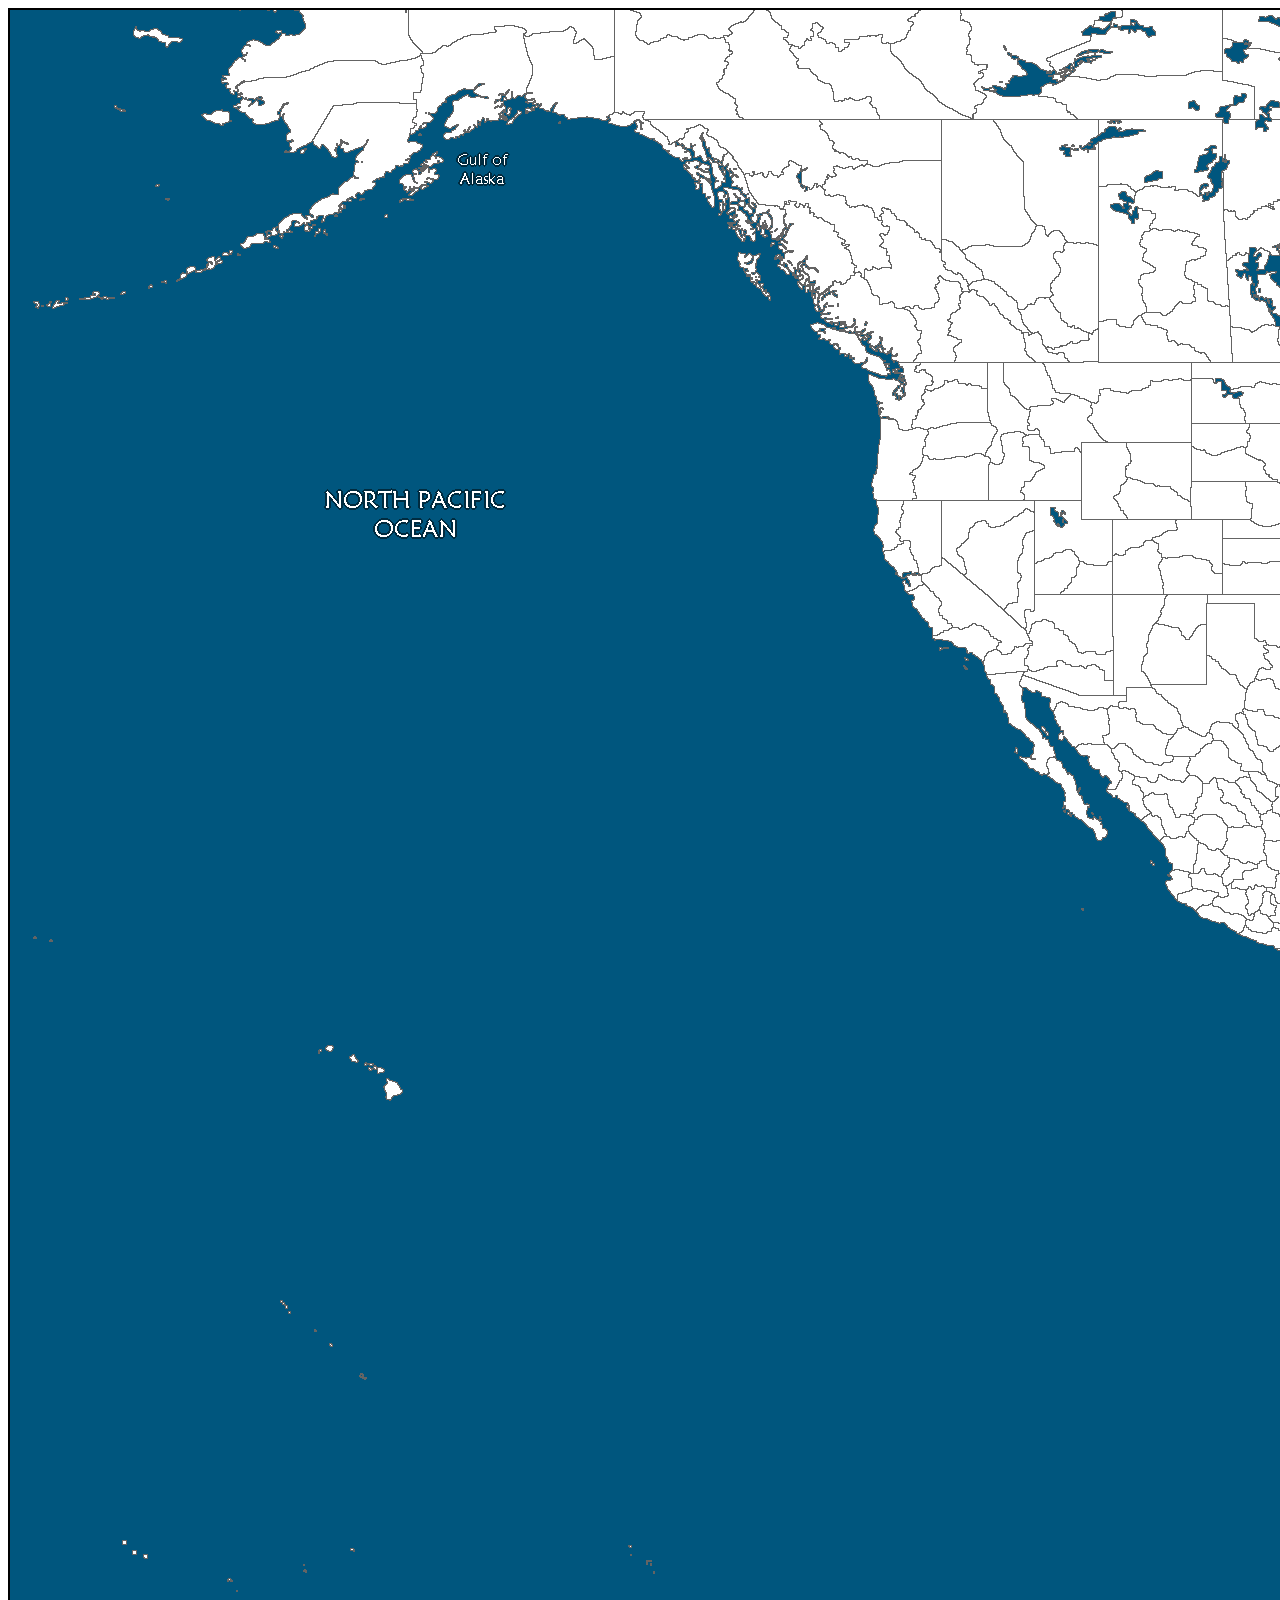
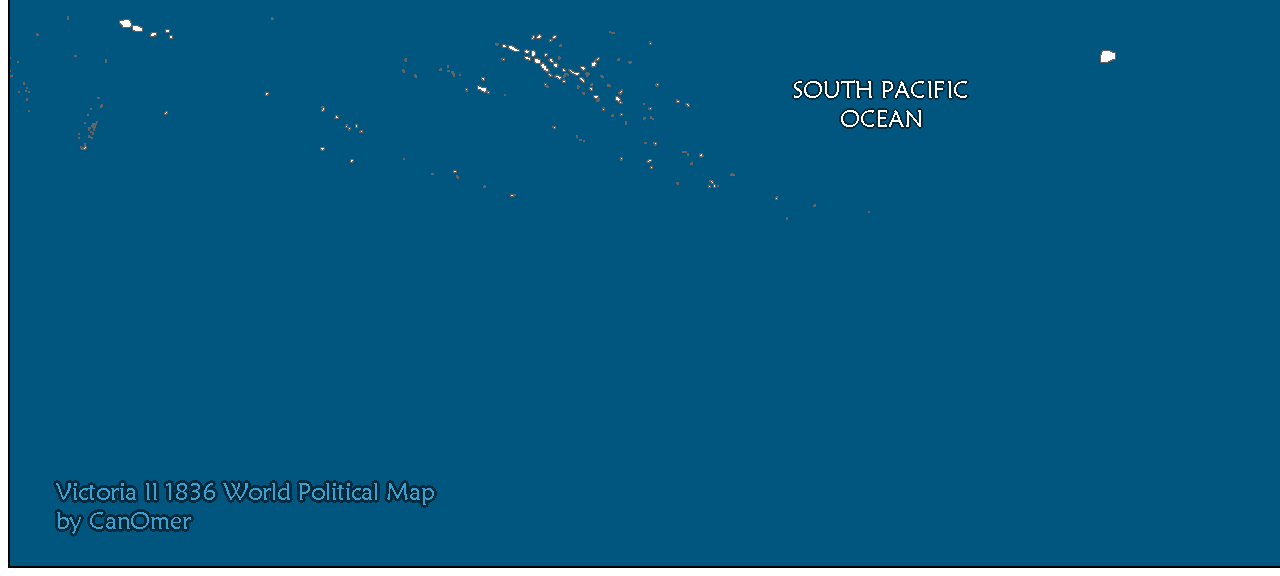
==== assignment0.html @ 646eb5a8 "Changed the case of the image title?" ====
<html>
    <head><title>Where Adam Has Travelled in 2019</title></head>
    <body>

        <img src="worldmap.png" usemap="#world"> 

        <map name="world">

            <area shape="poly" coords="1683,455,1684,454,1684,449,1690,442,1692,428,1699,429,1698,463,1703,470,1696,476,1674,478,1678,458,1683,456"  nohref="nohref" />
            <area shape="poly" coords="1704,470,1723,440,1716,425,1721,416,1709,416,1700,430,1699,464"  nohref="nohref" />
            <area shape="poly" coords="1701,429,1704,412,1696,400,1660,418,1664,435,1691,434,1691,427,1702,427"  nohref="nohref" />
            <area shape="poly" coords="1663,434,1662,476,1676,477,1691,434,1665,435"  nohref="nohref" />
            <area shape="poly" coords="1663,476,1659,490,1692,491,1696,496,1701,501,1703,495,1707,501,1714,497,1702,490,1699,484,1703,480,1702,475,1695,477,1664,477,1665,478"  nohref="nohref" />
            <area shape="poly" coords="1313,519,1360,519,1362,525,1366,535,1355,546,1350,544,1347,556,1331,560,1330,549,1322,539,1326,534,1318,532,1314,517"  nohref="nohref" />
            <area shape="poly" coords="1519,727,1515,748,1546,793,1552,791,1558,764,1544,733,1537,729,1522,731"  nohref="nohref" />
            <area shape="poly" coords="1574,768,1592,766,1592,773,1572,773,1575,766"  nohref="nohref" />
            <area shape="circle" coords="1599,797,8"  nohref="nohref" />
            <area shape="circle" coords="2807,499,18"  nohref="nohref" />
            <area shape="circle" coords="2855,561,14"  nohref="nohref" />
            <area shape="circle" coords="2904,534,14"  nohref="nohref" />

        </map>

        <iframe name="audio" style="display:none;"></iframe>
    </body>
</html>
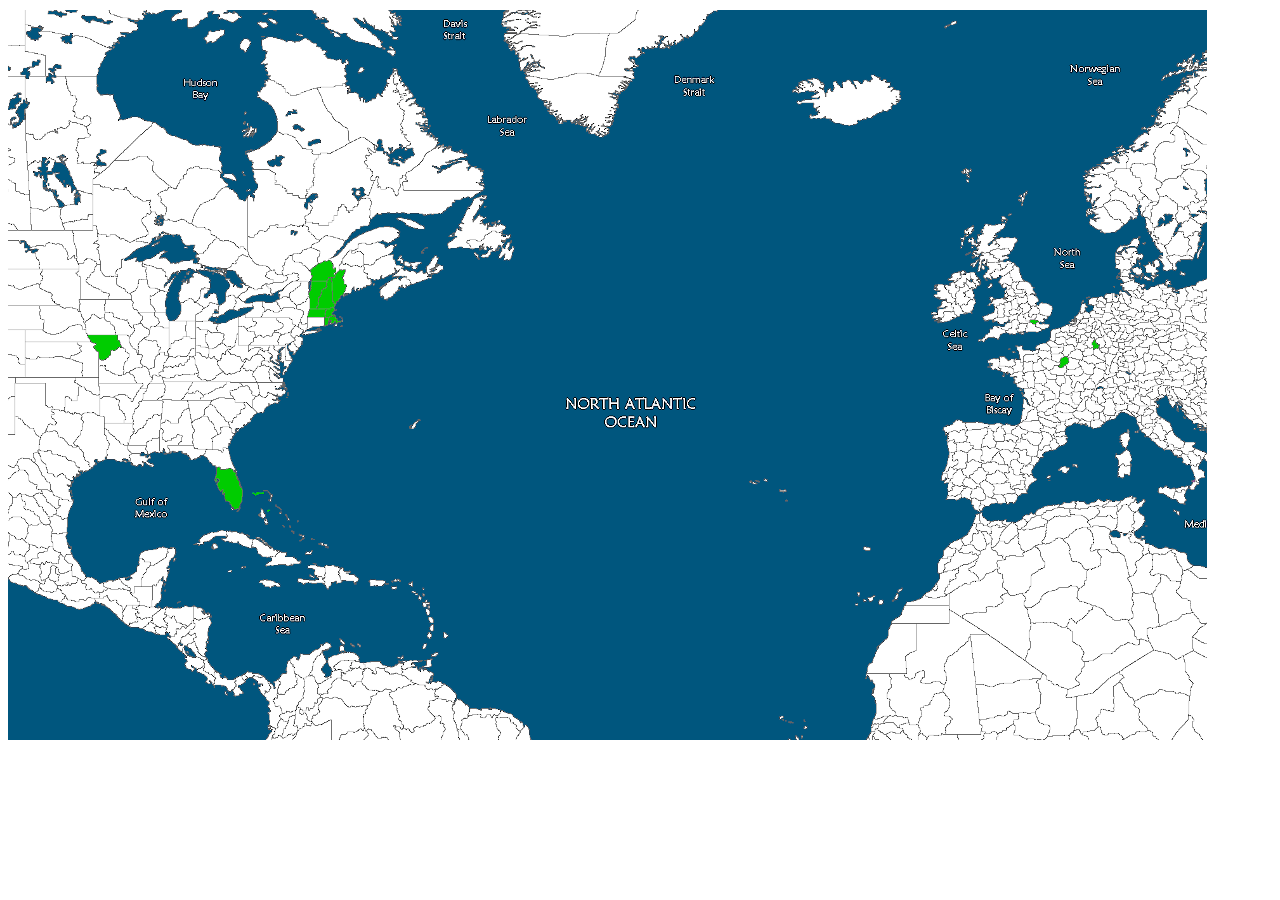
==== commit c1b1879f: "Updated the image map." ====
--- a/assignment0.html
+++ b/assignment0.html
@@ -4,22 +4,21 @@
 
         <img src="worldmap.png" usemap="#world"> 
 
-        <map name="world">
-
-            <area shape="poly" coords="1683,455,1684,454,1684,449,1690,442,1692,428,1699,429,1698,463,1703,470,1696,476,1674,478,1678,458,1683,456"  nohref="nohref" />
-            <area shape="poly" coords="1704,470,1723,440,1716,425,1721,416,1709,416,1700,430,1699,464"  nohref="nohref" />
-            <area shape="poly" coords="1701,429,1704,412,1696,400,1660,418,1664,435,1691,434,1691,427,1702,427"  nohref="nohref" />
-            <area shape="poly" coords="1663,434,1662,476,1676,477,1691,434,1665,435"  nohref="nohref" />
-            <area shape="poly" coords="1663,476,1659,490,1692,491,1696,496,1701,501,1703,495,1707,501,1714,497,1702,490,1699,484,1703,480,1702,475,1695,477,1664,477,1665,478"  nohref="nohref" />
-            <area shape="poly" coords="1313,519,1360,519,1362,525,1366,535,1355,546,1350,544,1347,556,1331,560,1330,549,1322,539,1326,534,1318,532,1314,517"  nohref="nohref" />
-            <area shape="poly" coords="1519,727,1515,748,1546,793,1552,791,1558,764,1544,733,1537,729,1522,731"  nohref="nohref" />
-            <area shape="poly" coords="1574,768,1592,766,1592,773,1572,773,1575,766"  nohref="nohref" />
-            <area shape="circle" coords="1599,797,8"  nohref="nohref" />
-            <area shape="circle" coords="2807,499,18"  nohref="nohref" />
-            <area shape="circle" coords="2855,561,14"  nohref="nohref" />
-            <area shape="circle" coords="2904,534,14"  nohref="nohref" />
-
-        </map>
+        <map name="map">
+    
+            <area shape="poly" coords="303,270,302,259,319,251,324,250,325,257,328,258,326,267,320,267,319,271"  nohref="nohref" />
+            <area shape="poly" coords="325,267,324,290,326,294,341,276,335,267,339,260,331,258,331,257"  nohref="nohref" />
+            <area shape="poly" coords="325,267,321,266,318,271,318,277,313,280,313,286,311,290,309,297,322,298,325,296,327,296,323,290,324,267"  nohref="nohref" />
+            <area shape="poly" coords="303,271,318,271,318,276,313,279,308,295,310,300,301,300,303,271"  nohref="nohref" />
+            <area shape="poly" coords="302,299,299,306,320,307,322,310,327,314,337,312,334,306,325,298"  nohref="nohref" />
+            <area shape="poly" coords="79,325,92,351,117,335,111,322,78,323"  nohref="nohref" />
+            <area shape="poly" coords="205,454,230,459,238,502,212,504"  nohref="nohref" />
+            <area shape="circle" coords="251,483,8"  nohref="nohref" />
+            <area shape="circle" coords="261,501,3"  nohref="nohref" />
+            <area shape="circle" coords="1026,311,12"  nohref="nohref" />
+            <area shape="circle" coords="1057,352,16"  nohref="nohref" />
+            <area shape="circle" coords="1087,332,15"  nohref="nohref" />
+            </map>
 
         <iframe name="audio" style="display:none;"></iframe>
     </body>
